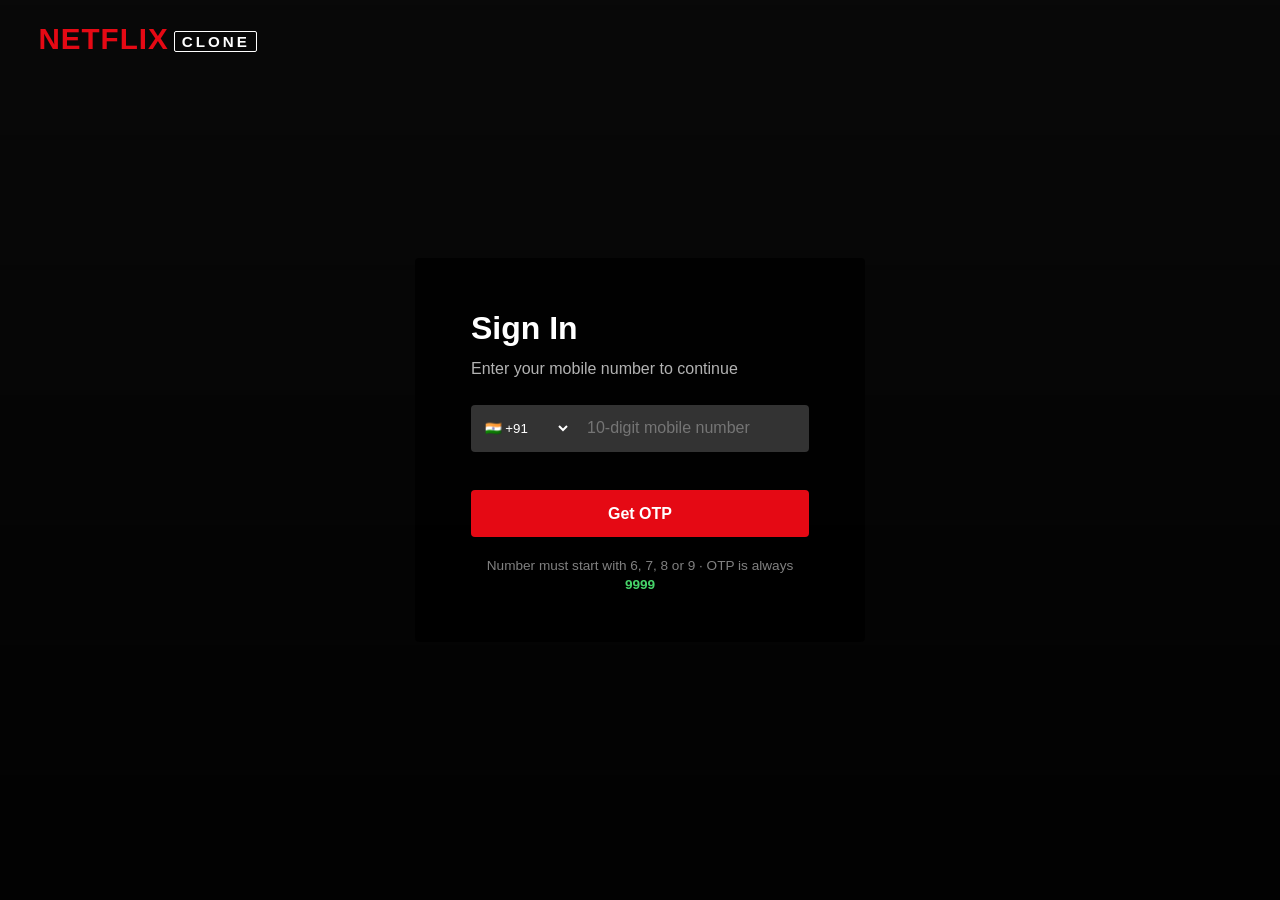
==== index.html @ 526d9697 "Add files via upload" ====
<!DOCTYPE html>
<html lang="en">
<head>
  <meta charset="UTF-8" />
  <meta name="viewport" content="width=device-width, initial-scale=1.0" />
  <title>Netflix Clone</title>
  <link rel="stylesheet" href="styles.css" />
  <link rel="stylesheet" href="https://cdnjs.cloudflare.com/ajax/libs/font-awesome/6.5.1/css/all.min.css" />
</head>
<body>

  <!-- LOGIN -->
  <div id="loginScreen" class="screen active">
    <div class="login-bg"></div>
    <nav class="login-nav">
      <span class="brand-logo" aria-label="Netflix Clone"><span class="logo-netflix">NETFLIX</span><span class="logo-clone">CLONE</span></span>
    </nav>
    <div class="login-card">
      <div id="phoneStep">
        <h1>Sign In</h1>
        <p class="login-sub">Enter your mobile number to continue</p>
        <div class="input-group">
          <select id="countryCode" class="country-select">
            <option value="+91" selected>🇮🇳 +91</option>
            <option value="+1">🇺🇸 +1</option>
            <option value="+44">🇬🇧 +44</option>
            <option value="+971">🇦🇪 +971</option>
          </select>
          <input type="tel" id="phoneInput" placeholder="10-digit mobile number" maxlength="10" inputmode="numeric" autocomplete="tel" />
        </div>
        <p class="error-msg" id="phoneError"></p>
        <button class="btn-netflix" id="sendOtpBtn">Get OTP</button>
        <p class="login-hint">Number must start with 6, 7, 8 or 9 · OTP is always <strong>9999</strong></p>
      </div>
      <div id="otpStep" class="hidden">
        <button class="back-btn" id="backToPhone" type="button"><i class="fas fa-arrow-left"></i></button>
        <h1>Enter OTP</h1>
        <p class="login-sub">Code sent to <span id="displayPhone"></span></p>
        <div class="otp-inputs">
          <input type="text" maxlength="1" class="otp-digit" inputmode="numeric" />
          <input type="text" maxlength="1" class="otp-digit" inputmode="numeric" />
          <input type="text" maxlength="1" class="otp-digit" inputmode="numeric" />
          <input type="text" maxlength="1" class="otp-digit" inputmode="numeric" />
        </div>
        <p class="error-msg" id="otpError"></p>
        <button class="btn-netflix" id="verifyOtpBtn">Verify & Sign In</button>
        <p class="login-hint">Didn't get it? <a href="#" id="resendOtp">Resend OTP</a> · Use <strong>9999</strong></p>
      </div>
    </div>
  </div>

  <!-- PROFILES -->
  <div id="profileScreen" class="screen">
    <nav class="login-nav">
      <span class="brand-logo" aria-label="Netflix Clone"><span class="logo-netflix">NETFLIX</span><span class="logo-clone">CLONE</span></span>
    </nav>
    <div class="profiles-wrap">
      <h1 class="profiles-title">Who's watching?</h1>
      <div class="profiles-grid" id="profilesGrid"></div>
      <button class="manage-profiles-btn" id="manageProfilesBtn" type="button">Manage Profiles</button>
    </div>
  </div>

  <!-- ADD PROFILE -->
  <div id="addProfileModal" class="profile-modal hidden">
    <div class="profile-modal-card">
      <h2>Add Profile</h2>
      <p class="profile-modal-sub">Add a profile for another person watching Netflix Clone.</p>
      <div class="add-profile-row">
        <img id="newProfileAvatar" src="https://i.pravatar.cc/150?img=11" alt="" class="add-avatar" />
        <input type="text" id="newProfileName" placeholder="Name" maxlength="20" />
      </div>
      <div class="kids-toggle-row">
        <label class="kids-label">
          <input type="checkbox" id="kidsToggle" />
          <span class="toggle-slider"></span>
          <span>Kids?</span>
        </label>
        <span class="kids-hint">Kids profiles only show kid-friendly titles.</span>
      </div>
      <div class="profile-modal-actions">
        <button class="btn-netflix" id="saveProfileBtn" type="button">Continue</button>
        <button class="btn-cancel" id="cancelProfileBtn" type="button">Cancel</button>
      </div>
    </div>
  </div>

  <!-- MAIN APP -->
  <div id="mainApp" class="screen">
    <nav class="navbar" id="navbar">
      <div class="nav-left">
        <a href="#" class="logo"><span class="brand-logo brand-logo-sm" aria-label="Netflix Clone"><span class="logo-netflix">NETFLIX</span><span class="logo-clone">CLONE</span></span></a>
        <ul class="nav-links">
          <li><a href="#" class="active">Home</a></li>
          <li><a href="#trending">TV Shows</a></li>
          <li><a href="#action">Movies</a></li>
          <li><a href="#top10">New & Popular</a></li>
          <li><a href="#mylist">My List</a></li>
        </ul>
      </div>
      <div class="nav-right">
        <div class="search-box">
          <i class="fas fa-search"></i>
          <input type="text" id="searchInput" placeholder="Titles, people, genres" />
        </div>
        <a href="#" class="nav-icon" aria-label="Notifications"><i class="fas fa-bell"></i></a>
        <div class="profile-dropdown" id="profileDropdown">
          <div class="profile-trigger" id="profileTrigger">
            <img id="currentAvatar" src="https://i.pravatar.cc/150?img=11" alt="Profile" class="avatar" />
            <i class="fas fa-caret-down"></i>
          </div>
          <div class="dropdown-menu" id="dropdownMenu">
            <div class="dropdown-profiles" id="dropdownProfiles"></div>
            <div class="dropdown-divider"></div>
            <a href="#" id="switchProfile"><i class="fas fa-user-friends"></i> Switch Profile</a>
            <a href="#" id="signOutBtn"><i class="fas fa-sign-out-alt"></i> Sign out</a>
          </div>
        </div>
      </div>
    </nav>

    <header class="hero" id="hero">
      <div class="hero-content">
        <h1 class="hero-title" id="heroTitle">Stranger Things</h1>
        <div class="hero-meta">
          <span class="match">98% Match</span>
          <span class="year">2022</span>
          <span class="rating">TV-14</span>
          <span class="seasons">4 Seasons</span>
          <span class="hd">HD</span>
        </div>
        <p class="hero-description" id="heroDesc">
          When a young boy vanishes, a small town uncovers a mystery involving secret experiments, terrifying supernatural forces and one strange little girl.
        </p>
        <div class="hero-buttons">
          <button class="btn btn-play" id="playBtn" type="button"><i class="fas fa-play"></i> Play</button>
          <button class="btn btn-info" id="infoBtn" type="button"><i class="fas fa-info-circle"></i> More Info</button>
        </div>
      </div>
      <div class="hero-fade"></div>
    </header>

    <main class="content" id="contentRows">
      <!-- rows injected by JS -->
    </main>

    <footer class="footer">
      <div class="footer-social">
        <a href="#"><i class="fab fa-facebook-f"></i></a>
        <a href="#"><i class="fab fa-instagram"></i></a>
        <a href="#"><i class="fab fa-twitter"></i></a>
        <a href="#"><i class="fab fa-youtube"></i></a>
      </div>
      <div class="footer-links">
        <a href="#">Audio Description</a>
        <a href="#">Help Center</a>
        <a href="#">Gift Cards</a>
        <a href="#">Media Center</a>
        <a href="#">Terms of Use</a>
        <a href="#">Privacy</a>
        <a href="#">Cookie Preferences</a>
        <a href="#">Contact Us</a>
      </div>
      <p class="footer-copy">© 2026 Netflix Clone — Built with HTML, CSS &amp; JavaScript<br>Developed by Sadhu Durga Sai Mounica. </p>
    </footer>
  </div>

  <!-- DETAILS MODAL -->
  <div class="modal" id="modal">
    <div class="modal-content">
      <button class="modal-close" id="modalClose" type="button">&times;</button>
      <div class="modal-banner" id="modalBanner">
        <div class="modal-banner-fade"></div>
        <div class="modal-banner-info">
          <h2 id="modalTitle"></h2>
          <div class="modal-buttons">
            <button class="btn btn-play" id="modalPlayBtn" type="button"><i class="fas fa-play"></i> Play</button>
            <button class="btn btn-circle" type="button" title="My List"><i class="fas fa-plus"></i></button>
            <button class="btn btn-circle" type="button" title="Like"><i class="fas fa-thumbs-up"></i></button>
          </div>
        </div>
      </div>
      <div class="modal-body">
        <div class="modal-left">
          <div class="modal-meta">
            <span class="match" id="modalMatch"></span>
            <span id="modalYear"></span>
            <span class="rating" id="modalRating"></span>
            <span id="modalDuration"></span>
          </div>
          <p id="modalDesc"></p>
        </div>
        <div class="modal-right">
          <p><span class="label">Cast:</span> <span id="modalCast"></span></p>
          <p><span class="label">Genres:</span> <span id="modalGenres"></span></p>
          <p><span class="label">This show is:</span> <span id="modalTags"></span></p>
        </div>
      </div>
    </div>
  </div>

  <!-- TRAILER PLAYER -->
  <div class="trailer-modal" id="trailerModal">
    <div class="trailer-container">
      <button class="trailer-close" id="trailerClose" type="button">&times;</button>
      <div class="trailer-video-wrap">
        <iframe id="trailerFrame" src="" title="Trailer" allow="accelerometer; autoplay; clipboard-write; encrypted-media; gyroscope; picture-in-picture; web-share" allowfullscreen referrerpolicy="strict-origin-when-cross-origin"></iframe>
      </div>
      <div class="trailer-info">
        <h3 id="trailerTitle"></h3>
        <p id="trailerMeta"></p>
        <p id="trailerFallback" class="trailer-fallback hidden">
          Video may be restricted in your region.
          <a id="watchOnYt" href="#" target="_blank" rel="noopener">Watch on YouTube ↗</a>
        </p>
      </div>
    </div>
  </div>

  <script src="script.js"></script>
</body>
</html>
---- styles.css ----
*,*::before,*::after{margin:0;padding:0;box-sizing:border-box}
:root{
  --red:#e50914;--black:#141414;--dark:#181818;--gray:#808080;--lg:#b3b3b3;--white:#fff;
}
html{scroll-behavior:smooth}
body{font-family:Arial,Helvetica,sans-serif;background:var(--black);color:var(--white);overflow-x:hidden;min-height:100vh;line-height:1.4}
a{text-decoration:none;color:inherit}
button{border:none;cursor:pointer;font-family:inherit}
img{max-width:100%;display:block}
.hidden{display:none!important}
.screen{display:none;min-height:100vh}
.screen.active{display:block}

/* Brand */
.brand-logo{
  display:inline-flex;align-items:baseline;gap:.35rem;
  font-family:"Arial Black",Impact,Helvetica,Arial,sans-serif;
  line-height:1;text-decoration:none;white-space:nowrap;
}
.logo-netflix{
  font-size:1.85rem;font-weight:900;color:var(--red);
  letter-spacing:1px;text-transform:uppercase;
}
.logo-clone{
  font-size:.95rem;font-weight:700;color:#fff;
  letter-spacing:3px;text-transform:uppercase;
  border:1.5px solid #fff;padding:.12rem .4rem;border-radius:2px;
  position:relative;top:-2px;
}
.brand-logo-sm .logo-netflix{font-size:1.25rem}
.brand-logo-sm .logo-clone{font-size:.65rem;letter-spacing:2px;padding:.08rem .28rem}
.trailer-fallback{margin-top:.75rem;font-size:.9rem;color:var(--lg)}
.trailer-fallback a{color:#e50914;text-decoration:underline;margin-left:.35rem}
.trailer-fallback a:hover{color:#fff}


/* Login */
#loginScreen{position:relative;min-height:100vh;display:none;align-items:center;justify-content:center}
#loginScreen.active{display:flex}
.login-bg{position:fixed;inset:0;background:linear-gradient(to top,rgba(0,0,0,.9),rgba(0,0,0,.55)),url("https://a.allegroimg.com/original/11742a/9a09298e47b6b76519aeeba320e0/Oryginalny-plakat-Stranger-Things-61x91-5-cm") center/cover no-repeat;z-index:0}
.login-nav{position:fixed;top:0;left:0;right:0;padding:1.5rem 3%;z-index:10}
.login-card{position:relative;z-index:5;background:rgba(0,0,0,.8);border-radius:4px;padding:3rem 3.5rem;width:100%;max-width:450px;margin:0 1rem}
.login-card h1{font-size:2rem;margin-bottom:.5rem}
.login-sub{color:var(--lg);margin-bottom:1.5rem}
.input-group{display:flex;margin-bottom:.4rem}
.country-select{background:#333;color:#fff;border:none;border-radius:4px 0 0 4px;padding:.9rem .6rem;min-width:100px;outline:none;cursor:pointer}
.input-group input[type=tel]{flex:1;background:#333;border:none;border-radius:0 4px 4px 0;padding:.9rem 1rem;color:#fff;font-size:1rem;outline:none}
.input-group input:focus,.country-select:focus{outline:2px solid #fff;outline-offset:-2px}
.btn-netflix{width:100%;background:var(--red);color:#fff;font-size:1rem;font-weight:600;padding:.9rem;border-radius:4px;margin-top:1rem;transition:background .2s}
.btn-netflix:hover{background:#f40612}
.login-hint{margin-top:1.2rem;font-size:.85rem;color:var(--gray);text-align:center}
.login-hint a{color:#fff;text-decoration:underline}
.login-hint strong{color:#46d369}
.error-msg{color:#e87c03;font-size:.85rem;min-height:1.2em;margin-top:.35rem}
.back-btn{background:transparent;color:#fff;font-size:1.2rem;margin-bottom:1rem;padding:.25rem}
.otp-inputs{display:flex;gap:.75rem;justify-content:center;margin:1.5rem 0 .5rem}
.otp-digit{width:52px;height:56px;background:#333;border:2px solid transparent;border-radius:4px;color:#fff;font-size:1.5rem;font-weight:600;text-align:center;outline:none}
.otp-digit:focus{border-color:#fff}

/* Profiles */
#profileScreen{background:var(--black)}
#profileScreen.active{display:block}
.profiles-wrap{display:flex;flex-direction:column;align-items:center;justify-content:center;min-height:100vh;padding:5rem 1rem 2rem}
.profiles-title{font-size:clamp(2rem,5vw,3.2rem);font-weight:500;margin-bottom:2.5rem;text-align:center}
.profiles-grid{display:flex;flex-wrap:wrap;justify-content:center;gap:1.5rem 2rem;max-width:900px}
.profile-card{display:flex;flex-direction:column;align-items:center;gap:.75rem;cursor:pointer;width:140px;transition:transform .2s}
.profile-card:hover{transform:scale(1.05)}
.profile-card:hover .profile-avatar{border-color:#fff}
.profile-card:hover .profile-name{color:#fff}
.profile-avatar{width:120px;height:120px;border-radius:6px;object-fit:cover;border:3px solid transparent;background:#333}
.profile-name{font-size:1.05rem;color:var(--gray);max-width:130px;overflow:hidden;text-overflow:ellipsis;white-space:nowrap;text-align:center}
.profile-card.add-profile .profile-avatar{display:flex;align-items:center;justify-content:center;background:transparent;border:3px solid #808080;font-size:3rem;color:#808080}
.profile-card.add-profile:hover .profile-avatar{border-color:#fff;color:#fff;background:rgba(255,255,255,.08)}
.manage-profiles-btn{margin-top:3rem;background:transparent;border:1px solid var(--gray);color:var(--gray);padding:.6rem 1.75rem;font-size:.9rem;letter-spacing:1.5px;text-transform:uppercase}
.manage-profiles-btn:hover{border-color:#fff;color:#fff}

.profile-modal{position:fixed;inset:0;background:rgba(0,0,0,.85);z-index:3000;display:flex;align-items:center;justify-content:center;padding:1rem}
.profile-modal-card{background:#141414;border:1px solid #333;border-radius:4px;padding:2.5rem;width:100%;max-width:480px}
.profile-modal-card h2{font-size:1.75rem;margin-bottom:.5rem}
.profile-modal-sub{color:var(--lg);margin-bottom:1.5rem;font-size:.95rem}
.add-profile-row{display:flex;align-items:center;gap:1.25rem;margin-bottom:1.5rem}
.add-avatar{width:80px;height:80px;border-radius:4px;object-fit:cover;flex-shrink:0}
#newProfileName{flex:1;background:#333;border:none;border-radius:2px;padding:.75rem 1rem;color:#fff;font-size:1rem;outline:none}
.kids-toggle-row{margin-bottom:2rem}
.kids-label{display:flex;align-items:center;gap:.75rem;cursor:pointer;margin-bottom:.4rem}
.kids-label input{display:none}
.toggle-slider{width:42px;height:24px;background:#333;border-radius:12px;position:relative;flex-shrink:0}
.toggle-slider::after{content:"";position:absolute;width:18px;height:18px;background:#fff;border-radius:50%;top:3px;left:3px;transition:transform .2s}
.kids-label input:checked+.toggle-slider{background:var(--red)}
.kids-label input:checked+.toggle-slider::after{transform:translateX(18px)}
.kids-hint{font-size:.8rem;color:var(--gray);display:block;margin-left:54px}
.profile-modal-actions{display:flex;gap:1rem}
.profile-modal-actions .btn-netflix{flex:1;margin-top:0}
.btn-cancel{flex:1;background:transparent;border:1px solid var(--gray);color:var(--gray);padding:.9rem;border-radius:4px;font-size:1rem;font-weight:600}
.btn-cancel:hover{border-color:#fff;color:#fff}

/* Navbar */
.navbar{position:fixed;top:0;left:0;right:0;z-index:1000;display:flex;justify-content:space-between;align-items:center;padding:0 4%;height:68px;background:transparent;transition:background .3s}
.navbar.scrolled{background:var(--black)}
.nav-left{display:flex;align-items:center;gap:1.75rem}
.nav-links{display:flex;list-style:none;gap:1.2rem}
.nav-links a{font-size:.875rem;transition:color .2s}
.nav-links a:hover,.nav-links a.active{color:var(--lg)}
.nav-right{display:flex;align-items:center;gap:1.2rem}
.search-box{display:flex;align-items:center;background:rgba(0,0,0,.75);border:1px solid transparent;padding:.35rem .6rem;border-radius:2px;width:40px;overflow:hidden;transition:width .3s,border-color .3s}
.search-box:focus-within{width:220px;border-color:#fff}
.search-box input{background:transparent;border:none;color:#fff;outline:none;margin-left:.5rem;width:100%;font-size:.875rem}
.nav-icon{font-size:1.15rem}
.profile-dropdown{position:relative}
.profile-trigger{display:flex;align-items:center;gap:.4rem;cursor:pointer}
.avatar{width:32px;height:32px;border-radius:4px;object-fit:cover}
.dropdown-menu{position:absolute;top:calc(100% + 12px);right:0;background:rgba(0,0,0,.92);border:1px solid #333;border-radius:4px;min-width:220px;padding:.75rem 0;opacity:0;visibility:hidden;transform:translateY(-8px);transition:.2s;z-index:1100}
.profile-dropdown:hover .dropdown-menu{opacity:1;visibility:visible;transform:none}
.dropdown-profiles{padding:0 .5rem}
.dropdown-profile-item{display:flex;align-items:center;gap:.75rem;padding:.5rem .75rem;border-radius:2px;cursor:pointer}
.dropdown-profile-item:hover{background:rgba(255,255,255,.1)}
.dropdown-profile-item img{width:32px;height:32px;border-radius:3px;object-fit:cover}
.dropdown-divider{height:1px;background:#333;margin:.5rem 0}
.dropdown-menu>a{display:flex;align-items:center;gap:.75rem;padding:.6rem 1.25rem;font-size:.9rem;color:var(--lg)}
.dropdown-menu>a:hover{background:rgba(255,255,255,.1);color:#fff}

/* Hero */
.hero{position:relative;height:85vh;min-height:480px;background:linear-gradient(to right,rgba(0,0,0,.85) 0%,rgba(0,0,0,.4) 45%,transparent 70%),linear-gradient(to top,var(--black) 0%,transparent 30%),url("https://a.allegroimg.com/original/11742a/9a09298e47b6b76519aeeba320e0/Oryginalny-plakat-Stranger-Things-61x91-5-cm") center/cover no-repeat;display:flex;align-items:flex-end;padding:0 4% 8%}
.hero-content{max-width:540px;z-index:2}
.hero-title{font-size:clamp(2.2rem,5vw,3.8rem);font-weight:700;margin-bottom:.75rem;text-shadow:2px 2px 8px rgba(0,0,0,.8)}
.hero-meta{display:flex;flex-wrap:wrap;gap:.55rem;align-items:center;margin-bottom:1rem;font-size:.9rem}
.match{color:#46d369;font-weight:600}
.year,.seasons{color:var(--lg)}
.rating,.hd{border:1px solid var(--gray);padding:.1rem .4rem;font-size:.75rem;border-radius:2px}
.hero-description{font-size:1.05rem;line-height:1.5;margin-bottom:1.5rem;color:#e5e5e5;text-shadow:1px 1px 4px rgba(0,0,0,.7);display:-webkit-box;-webkit-line-clamp:3;-webkit-box-orient:vertical;overflow:hidden}
.hero-buttons{display:flex;gap:.75rem}
.btn{display:inline-flex;align-items:center;gap:.55rem;padding:.6rem 1.4rem;font-size:1rem;font-weight:600;border-radius:4px;transition:.2s}
.btn-play{background:#fff;color:#000}
.btn-play:hover{background:rgba(255,255,255,.75)}
.btn-info{background:rgba(109,109,110,.7);color:#fff}
.btn-info:hover{background:rgba(109,109,110,.4)}
.btn-circle{width:42px;height:42px;border-radius:50%;background:rgba(42,42,42,.6);border:2px solid rgba(255,255,255,.5);color:#fff;display:flex;align-items:center;justify-content:center;padding:0;font-size:1rem}
.hero-fade{position:absolute;bottom:0;left:0;right:0;height:100px;background:linear-gradient(to top,var(--black),transparent);pointer-events:none}

/* Rows */
.content{margin-top:-70px;position:relative;z-index:5;padding-bottom:3rem}
.row{margin-bottom:2.2rem;padding:0 4%}
.row-title{font-size:1.3rem;font-weight:600;margin-bottom:.7rem;color:#e5e5e5}
.row-container{position:relative}
.row-posters{display:flex;gap:.55rem;overflow-x:auto;scroll-behavior:smooth;scrollbar-width:none;padding:.4rem 0 1rem}
.row-posters::-webkit-scrollbar{display:none}
.poster{flex:0 0 auto;width:180px;border-radius:4px;overflow:hidden;cursor:pointer;position:relative;background:#222;transition:transform .25s,box-shadow .25s}
.poster:hover{transform:scale(1.07);z-index:10;box-shadow:0 8px 25px rgba(0,0,0,.65)}
.poster img{width:100%;height:270px;object-fit:cover;object-position:center top;object-position:center;background:#222}
.poster-title-bar{padding:.55rem .65rem .7rem;background:linear-gradient(to top,#141414,#1a1a1a)}
.poster-title-bar h3{font-size:.88rem;font-weight:600;white-space:nowrap;overflow:hidden;text-overflow:ellipsis;margin-bottom:.2rem}
.poster-meta{font-size:.72rem;color:var(--lg);display:flex;gap:.35rem;align-items:center;flex-wrap:wrap}
.poster-actions{display:flex;gap:.35rem;margin-top:.45rem}
.poster-actions button{width:28px;height:28px;border-radius:50%;background:rgba(42,42,42,.9);border:1px solid rgba(255,255,255,.35);color:#fff;font-size:.7rem;display:flex;align-items:center;justify-content:center}
.poster-actions button:hover{background:#fff;color:#000;border-color:#fff}

.top10 .poster{width:180px}
.top10 .poster::before{content:attr(data-rank);position:absolute;left:2px;bottom:95px;font-size:4.5rem;font-weight:900;color:#000;-webkit-text-stroke:2.5px #666;z-index:2;line-height:1;pointer-events:none;font-family:Arial Black,sans-serif}

.row-arrow{position:absolute;top:0;bottom:1rem;width:44px;background:rgba(20,20,20,.55);color:#fff;font-size:1.4rem;z-index:20;display:flex;align-items:center;justify-content:center;opacity:0;transition:.25s}
.row-container:hover .row-arrow{opacity:1}
.row-arrow:hover{background:rgba(20,20,20,.9)}
.row-arrow.left{left:0;border-radius:0 4px 4px 0}
.row-arrow.right{right:0;border-radius:4px 0 0 4px}

/* Modal */
.modal{position:fixed;inset:0;background:rgba(0,0,0,.75);z-index:2000;display:flex;align-items:flex-start;justify-content:center;padding:3rem 1rem;opacity:0;visibility:hidden;transition:.3s;overflow-y:auto}
.modal.open{opacity:1;visibility:visible}
.modal-content{background:var(--dark);border-radius:8px;width:100%;max-width:850px;overflow:hidden;transform:scale(.92);transition:transform .3s;position:relative}
.modal.open .modal-content{transform:scale(1)}
.modal-close{position:absolute;top:1rem;right:1rem;width:36px;height:36px;border-radius:50%;background:var(--dark);color:#fff;font-size:1.5rem;z-index:10;display:flex;align-items:center;justify-content:center}
.modal-banner{position:relative;height:320px;background-size:cover;background-position:center}
.modal-banner-fade{position:absolute;inset:0;background:linear-gradient(to top,var(--dark) 0%,transparent 55%)}
.modal-banner-info{position:absolute;bottom:1.25rem;left:1.75rem;right:1.75rem}
.modal-banner-info h2{font-size:2rem;margin-bottom:.85rem;text-shadow:2px 2px 6px rgba(0,0,0,.8)}
.modal-buttons{display:flex;gap:.55rem;align-items:center}
.modal-body{display:grid;grid-template-columns:1.6fr 1fr;gap:1.75rem;padding:0 1.75rem 1.75rem}
.modal-meta{display:flex;flex-wrap:wrap;gap:.55rem;align-items:center;margin-bottom:1rem;font-size:.95rem}
.modal-left p{color:#d2d2d2;line-height:1.6;font-size:.95rem}
.modal-right p{margin-bottom:.7rem;font-size:.875rem;color:var(--lg)}
.modal-right .label{color:var(--gray)}

/* Trailer */
.trailer-modal{position:fixed;inset:0;background:rgba(0,0,0,.95);z-index:4000;display:flex;align-items:center;justify-content:center;opacity:0;visibility:hidden;transition:.3s;padding:1rem}
.trailer-modal.open{opacity:1;visibility:visible}
.trailer-container{width:100%;max-width:1000px;position:relative}
.trailer-close{position:absolute;top:-40px;right:0;background:transparent;color:#fff;font-size:2rem;width:40px;height:40px;display:flex;align-items:center;justify-content:center}
.trailer-close:hover{color:var(--red)}
.trailer-video-wrap{position:relative;width:100%;padding-bottom:56.25%;background:#000;border-radius:4px;overflow:hidden}
.trailer-video-wrap iframe{position:absolute;inset:0;width:100%;height:100%;border:none}
.trailer-info{margin-top:1rem;text-align:center}
.trailer-info h3{font-size:1.35rem;margin-bottom:.25rem}
.trailer-info p{color:var(--lg);font-size:.95rem}

/* Footer */
.footer{padding:3rem 4% 2rem;max-width:1000px;margin:0 auto;color:var(--gray);font-size:.85rem}
.footer-social{display:flex;gap:1.25rem;margin-bottom:1.5rem}
.footer-social a{font-size:1.4rem}
.footer-social a:hover{color:#fff}
.footer-links{display:grid;grid-template-columns:repeat(auto-fill,minmax(160px,1fr));gap:.75rem 1.5rem;margin-bottom:1.5rem}
.footer-links a:hover{text-decoration:underline;color:var(--lg)}
.footer-copy{margin-top:1rem;font-size:.8rem;line-height:1.8}

@media(max-width:900px){
  .nav-links{display:none}
  .hero{height:70vh}
  .hero-title{font-size:2.1rem}
  .poster{width:160px}
  .poster img{height:240px}
  .modal-body{grid-template-columns:1fr}
  .modal-banner{height:240px}
  .login-card{padding:2.2rem 1.75rem}
}
@media(max-width:600px){
  .navbar{height:56px}
  .brand-logo-sm{font-size:1.1rem}
  .hero{height:58vh;min-height:380px}
  .poster{width:135px}
  .poster img{height:202px}
  .row-arrow{width:32px;font-size:1.1rem}
  .otp-digit{width:44px;height:48px;font-size:1.25rem}
  .profile-avatar{width:90px;height:90px}
  .profile-card{width:100px}
}
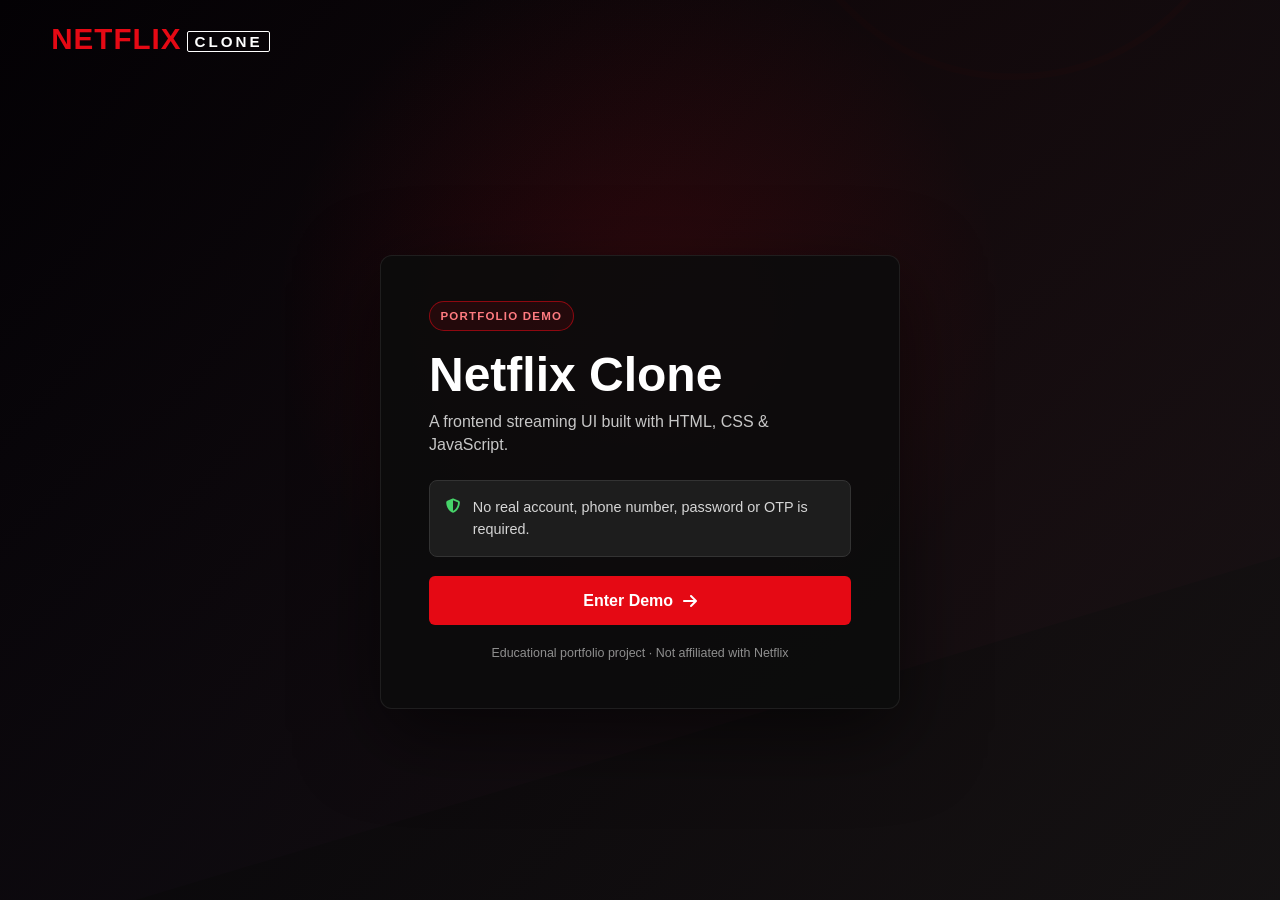
==== commit 89a559f0: "Add files via upload" ====
--- a/index.html
+++ b/index.html
@@ -9,43 +9,22 @@
 </head>
 <body>
 
-  <!-- LOGIN -->
+  <!-- DEMO LOGIN -->
   <div id="loginScreen" class="screen active">
     <div class="login-bg"></div>
     <nav class="login-nav">
-      <span class="brand-logo" aria-label="Netflix Clone"><span class="logo-netflix">NETFLIX</span><span class="logo-clone">CLONE</span></span>
+      <span class="brand-logo" aria-label="Netflix Clone demo"><span class="logo-netflix">NETFLIX</span><span class="logo-clone">CLONE</span></span>
     </nav>
-    <div class="login-card">
-      <div id="phoneStep">
-        <h1>Sign In</h1>
-        <p class="login-sub">Enter your mobile number to continue</p>
-        <div class="input-group">
-          <select id="countryCode" class="country-select">
-            <option value="+91" selected>🇮🇳 +91</option>
-            <option value="+1">🇺🇸 +1</option>
-            <option value="+44">🇬🇧 +44</option>
-            <option value="+971">🇦🇪 +971</option>
-          </select>
-          <input type="tel" id="phoneInput" placeholder="10-digit mobile number" maxlength="10" inputmode="numeric" autocomplete="tel" />
-        </div>
-        <p class="error-msg" id="phoneError"></p>
-        <button class="btn-netflix" id="sendOtpBtn">Get OTP</button>
-        <p class="login-hint">Number must start with 6, 7, 8 or 9 · OTP is always <strong>9999</strong></p>
-      </div>
-      <div id="otpStep" class="hidden">
-        <button class="back-btn" id="backToPhone" type="button"><i class="fas fa-arrow-left"></i></button>
-        <h1>Enter OTP</h1>
-        <p class="login-sub">Code sent to <span id="displayPhone"></span></p>
-        <div class="otp-inputs">
-          <input type="text" maxlength="1" class="otp-digit" inputmode="numeric" />
-          <input type="text" maxlength="1" class="otp-digit" inputmode="numeric" />
-          <input type="text" maxlength="1" class="otp-digit" inputmode="numeric" />
-          <input type="text" maxlength="1" class="otp-digit" inputmode="numeric" />
-        </div>
-        <p class="error-msg" id="otpError"></p>
-        <button class="btn-netflix" id="verifyOtpBtn">Verify & Sign In</button>
-        <p class="login-hint">Didn't get it? <a href="#" id="resendOtp">Resend OTP</a> · Use <strong>9999</strong></p>
-      </div>
+    <div class="login-card demo-card">
+      <div class="demo-badge">PORTFOLIO DEMO</div>
+      <h1>Netflix Clone</h1>
+      <p class="login-sub">A frontend streaming UI built with HTML, CSS &amp; JavaScript.</p>
+      <div class="demo-notice">
+        <i class="fas fa-shield-halved"></i>
+        <span>No real account, phone number, password or OTP is required.</span>
+      </div>
+      <button class="btn-netflix" id="enterDemoBtn" type="button">Enter Demo <i class="fas fa-arrow-right"></i></button>
+      <p class="login-hint">Educational portfolio project · Not affiliated with Netflix</p>
     </div>
   </div>
 
@@ -161,7 +140,7 @@
         <a href="#">Cookie Preferences</a>
         <a href="#">Contact Us</a>
       </div>
-      <p class="footer-copy">© 2026 Netflix Clone — Built with HTML, CSS &amp; JavaScript<br>Developed by Sadhu Durga Sai Mounica. </p>
+      <p class="footer-copy">© 2026 Netflix Clone — Portfolio Demo<br>Built with HTML, CSS &amp; JavaScript</p>
     </footer>
   </div>
 
--- a/styles.css
+++ b/styles.css
@@ -34,28 +34,22 @@
 .trailer-fallback a:hover{color:#fff}
 
 
-/* Login */
-#loginScreen{position:relative;min-height:100vh;display:none;align-items:center;justify-content:center}
+/* Login / Demo landing */
+#loginScreen{position:relative;min-height:100svh;display:none;align-items:center;justify-content:center;padding:6rem 1rem 2rem;overflow:hidden}
 #loginScreen.active{display:flex}
-.login-bg{position:fixed;inset:0;background:linear-gradient(to top,rgba(0,0,0,.9),rgba(0,0,0,.55)),url("https://a.allegroimg.com/original/11742a/9a09298e47b6b76519aeeba320e0/Oryginalny-plakat-Stranger-Things-61x91-5-cm") center/cover no-repeat;z-index:0}
-.login-nav{position:fixed;top:0;left:0;right:0;padding:1.5rem 3%;z-index:10}
-.login-card{position:relative;z-index:5;background:rgba(0,0,0,.8);border-radius:4px;padding:3rem 3.5rem;width:100%;max-width:450px;margin:0 1rem}
-.login-card h1{font-size:2rem;margin-bottom:.5rem}
-.login-sub{color:var(--lg);margin-bottom:1.5rem}
-.input-group{display:flex;margin-bottom:.4rem}
-.country-select{background:#333;color:#fff;border:none;border-radius:4px 0 0 4px;padding:.9rem .6rem;min-width:100px;outline:none;cursor:pointer}
-.input-group input[type=tel]{flex:1;background:#333;border:none;border-radius:0 4px 4px 0;padding:.9rem 1rem;color:#fff;font-size:1rem;outline:none}
-.input-group input:focus,.country-select:focus{outline:2px solid #fff;outline-offset:-2px}
-.btn-netflix{width:100%;background:var(--red);color:#fff;font-size:1rem;font-weight:600;padding:.9rem;border-radius:4px;margin-top:1rem;transition:background .2s}
-.btn-netflix:hover{background:#f40612}
-.login-hint{margin-top:1.2rem;font-size:.85rem;color:var(--gray);text-align:center}
-.login-hint a{color:#fff;text-decoration:underline}
-.login-hint strong{color:#46d369}
+.login-bg{position:absolute;inset:0;background:linear-gradient(135deg,rgba(0,0,0,.96),rgba(20,20,20,.86)),url("posters/stranger-things.svg") center/cover no-repeat;z-index:0}
+.login-bg::after{content:"";position:absolute;inset:0;background:radial-gradient(circle at 50% 35%,rgba(229,9,20,.14),transparent 42%)}
+.login-nav{position:absolute;top:0;left:0;right:0;padding:1.5rem 4%;z-index:10}
+.login-card{position:relative;z-index:5;background:rgba(12,12,12,.92);border:1px solid rgba(255,255,255,.08);box-shadow:0 25px 80px rgba(0,0,0,.55);border-radius:12px;padding:2.8rem 3rem;width:100%;max-width:520px;margin:0 auto}
+.login-card h1{font-size:clamp(2rem,5vw,3rem);line-height:1.05;margin-bottom:.7rem}
+.login-sub{color:#c7c7c7;margin-bottom:1.5rem;font-size:1rem}
+.demo-badge{display:inline-flex;align-items:center;border:1px solid rgba(229,9,20,.55);color:#ff7b80;background:rgba(229,9,20,.1);padding:.35rem .65rem;border-radius:999px;font-size:.72rem;font-weight:800;letter-spacing:1.2px;margin-bottom:1.2rem}
+.demo-notice{display:flex;gap:.8rem;align-items:flex-start;background:#1d1d1d;border:1px solid #333;border-radius:8px;padding:1rem;color:#d6d6d6;font-size:.9rem;line-height:1.5;margin:1.2rem 0}
+.demo-notice i{color:#46d369;margin-top:.15rem}
+.btn-netflix{width:100%;display:flex;align-items:center;justify-content:center;gap:.6rem;background:var(--red);color:#fff;font-size:1rem;font-weight:700;padding:.95rem;border-radius:6px;margin-top:1rem;transition:background .2s,transform .2s}
+.btn-netflix:hover{background:#f40612;transform:translateY(-1px)}
+.login-hint{margin-top:1.2rem;font-size:.78rem;color:#8f8f8f;text-align:center;line-height:1.5}
 .error-msg{color:#e87c03;font-size:.85rem;min-height:1.2em;margin-top:.35rem}
-.back-btn{background:transparent;color:#fff;font-size:1.2rem;margin-bottom:1rem;padding:.25rem}
-.otp-inputs{display:flex;gap:.75rem;justify-content:center;margin:1.5rem 0 .5rem}
-.otp-digit{width:52px;height:56px;background:#333;border:2px solid transparent;border-radius:4px;color:#fff;font-size:1.5rem;font-weight:600;text-align:center;outline:none}
-.otp-digit:focus{border-color:#fff}
 
 /* Profiles */
 #profileScreen{background:var(--black)}
@@ -120,7 +114,7 @@
 .dropdown-menu>a:hover{background:rgba(255,255,255,.1);color:#fff}
 
 /* Hero */
-.hero{position:relative;height:85vh;min-height:480px;background:linear-gradient(to right,rgba(0,0,0,.85) 0%,rgba(0,0,0,.4) 45%,transparent 70%),linear-gradient(to top,var(--black) 0%,transparent 30%),url("https://a.allegroimg.com/original/11742a/9a09298e47b6b76519aeeba320e0/Oryginalny-plakat-Stranger-Things-61x91-5-cm") center/cover no-repeat;display:flex;align-items:flex-end;padding:0 4% 8%}
+.hero{position:relative;height:85vh;min-height:480px;background:linear-gradient(to right,rgba(0,0,0,.85) 0%,rgba(0,0,0,.4) 45%,transparent 70%),linear-gradient(to top,var(--black) 0%,transparent 30%),var(--hero-image, url("posters/stranger-things.svg")) center/cover no-repeat;display:flex;align-items:flex-end;padding:0 4% 8%}
 .hero-content{max-width:540px;z-index:2}
 .hero-title{font-size:clamp(2.2rem,5vw,3.8rem);font-weight:700;margin-bottom:.75rem;text-shadow:2px 2px 8px rgba(0,0,0,.8)}
 .hero-meta{display:flex;flex-wrap:wrap;gap:.55rem;align-items:center;margin-bottom:1rem;font-size:.9rem}
@@ -144,9 +138,9 @@
 .row-container{position:relative}
 .row-posters{display:flex;gap:.55rem;overflow-x:auto;scroll-behavior:smooth;scrollbar-width:none;padding:.4rem 0 1rem}
 .row-posters::-webkit-scrollbar{display:none}
-.poster{flex:0 0 auto;width:180px;border-radius:4px;overflow:hidden;cursor:pointer;position:relative;background:#222;transition:transform .25s,box-shadow .25s}
+.poster{flex:0 0 auto;width:190px;border-radius:4px;overflow:hidden;cursor:pointer;position:relative;background:#222;transition:transform .25s,box-shadow .25s}
 .poster:hover{transform:scale(1.07);z-index:10;box-shadow:0 8px 25px rgba(0,0,0,.65)}
-.poster img{width:100%;height:270px;object-fit:cover;object-position:center top;object-position:center;background:#222}
+.poster img{width:100%;height:285px;object-fit:cover;object-position:center;background:#222}
 .poster-title-bar{padding:.55rem .65rem .7rem;background:linear-gradient(to top,#141414,#1a1a1a)}
 .poster-title-bar h3{font-size:.88rem;font-weight:600;white-space:nowrap;overflow:hidden;text-overflow:ellipsis;margin-bottom:.2rem}
 .poster-meta{font-size:.72rem;color:var(--lg);display:flex;gap:.35rem;align-items:center;flex-wrap:wrap}
@@ -154,8 +148,8 @@
 .poster-actions button{width:28px;height:28px;border-radius:50%;background:rgba(42,42,42,.9);border:1px solid rgba(255,255,255,.35);color:#fff;font-size:.7rem;display:flex;align-items:center;justify-content:center}
 .poster-actions button:hover{background:#fff;color:#000;border-color:#fff}
 
-.top10 .poster{width:180px}
-.top10 .poster::before{content:attr(data-rank);position:absolute;left:2px;bottom:95px;font-size:4.5rem;font-weight:900;color:#000;-webkit-text-stroke:2.5px #666;z-index:2;line-height:1;pointer-events:none;font-family:Arial Black,sans-serif}
+.top10 .poster{width:190px}
+.top10 .poster::before{content:attr(data-rank);position:absolute;left:2px;bottom:70px;font-size:4.5rem;font-weight:900;color:#000;-webkit-text-stroke:2.5px #666;z-index:2;line-height:1;pointer-events:none;font-family:Arial Black,sans-serif}
 
 .row-arrow{position:absolute;top:0;bottom:1rem;width:44px;background:rgba(20,20,20,.55);color:#fff;font-size:1.4rem;z-index:20;display:flex;align-items:center;justify-content:center;opacity:0;transition:.25s}
 .row-container:hover .row-arrow{opacity:1}
@@ -201,24 +195,100 @@
 .footer-links a:hover{text-decoration:underline;color:var(--lg)}
 .footer-copy{margin-top:1rem;font-size:.8rem;line-height:1.8}
 
-@media(max-width:900px){
+@media(max-width:1100px){
+  .nav-links{gap:.8rem}
+  .nav-links a{font-size:.8rem}
+  .poster{width:175px}
+  .poster img{height:262px}
+  .hero{height:72vh}
+}
+
+@media(max-width:800px){
+  .navbar{height:60px;padding:0 1.1rem}
   .nav-links{display:none}
-  .hero{height:70vh}
-  .hero-title{font-size:2.1rem}
+  .nav-left{min-width:0}
+  .brand-logo-sm .logo-netflix{font-size:1.2rem}
+  .brand-logo-sm .logo-clone{font-size:.58rem;letter-spacing:1.5px}
+  .nav-right{gap:.65rem}
+  .search-box{width:38px;height:34px;padding:.35rem .55rem}
+  .search-box:focus-within{width:min(48vw,220px)}
+  .search-box input{font-size:.8rem}
+  .nav-icon{font-size:1rem}
+  .hero{height:66svh;min-height:430px;padding:0 1.1rem 4.5rem;background-position:center}
+  .hero-content{max-width:620px}
+  .hero-title{font-size:clamp(2rem,8vw,3.2rem)}
+  .hero-description{font-size:.95rem;max-width:560px}
+  .content{margin-top:-45px}
+  .row{padding:0 1.1rem;margin-bottom:1.6rem}
+  .row-title{font-size:1.1rem}
   .poster{width:160px}
   .poster img{height:240px}
-  .modal-body{grid-template-columns:1fr}
-  .modal-banner{height:240px}
-  .login-card{padding:2.2rem 1.75rem}
-}
+  .row-arrow{display:none}
+  .modal{padding:1rem .75rem}
+  .modal-body{grid-template-columns:1fr;padding:0 1.1rem 1.2rem;gap:1rem}
+  .modal-banner{height:250px}
+}
+
 @media(max-width:600px){
-  .navbar{height:56px}
-  .brand-logo-sm{font-size:1.1rem}
-  .hero{height:58vh;min-height:380px}
-  .poster{width:135px}
-  .poster img{height:202px}
-  .row-arrow{width:32px;font-size:1.1rem}
-  .otp-digit{width:44px;height:48px;font-size:1.25rem}
-  .profile-avatar{width:90px;height:90px}
-  .profile-card{width:100px}
-}
+  body{font-size:14px}
+  .login-card{padding:2rem 1.2rem;border-radius:10px}
+  .login-nav{padding:1.1rem 1.1rem}
+  .brand-logo .logo-netflix{font-size:1.35rem}
+  .brand-logo .logo-clone{font-size:.68rem;letter-spacing:2px}
+  .demo-badge{font-size:.65rem}
+  .demo-notice{font-size:.82rem}
+  .btn-netflix{padding:.9rem}
+  .hero{height:62svh;min-height:420px;padding:0 1rem 4rem;background-position:58% center}
+  .hero-content{max-width:100%}
+  .hero-title{font-size:2rem;max-width:95%}
+  .hero-meta{gap:.4rem;font-size:.78rem}
+  .hero-description{font-size:.85rem;line-height:1.45;-webkit-line-clamp:3;margin-bottom:1rem}
+  .hero-buttons{gap:.5rem}
+  .btn{padding:.55rem .9rem;font-size:.85rem}
+  .content{margin-top:-35px;padding-bottom:1rem}
+  .row{padding:0 1rem;margin-bottom:1.35rem}
+  .row-posters{gap:.5rem;padding:.25rem 0 .75rem}
+  .poster,.top10 .poster{width:135px}
+  .poster img{height:203px}
+  .poster-title-bar{padding:.45rem .5rem .55rem}
+  .poster-title-bar h3{font-size:.78rem}
+  .poster-meta{font-size:.65rem}
+  .poster-actions{display:none}
+  .profiles-wrap{padding:4.5rem .75rem 1.5rem}
+  .profiles-title{font-size:2rem;margin-bottom:1.8rem}
+  .profiles-grid{gap:1.25rem .9rem;width:100%}
+  .profile-card{width:82px}
+  .profile-avatar{width:76px;height:76px}
+  .profile-name{font-size:.85rem;max-width:82px}
+  .manage-profiles-btn{margin-top:2rem;padding:.55rem 1rem}
+  .profile-modal-card{padding:1.4rem 1.1rem}
+  .add-profile-row{gap:.75rem}
+  .add-avatar{width:64px;height:64px}
+  .profile-modal-actions{flex-direction:column-reverse;gap:.6rem}
+  .profile-modal-actions .btn-netflix,.btn-cancel{width:100%}
+  .modal{padding:.5rem}
+  .modal-content{border-radius:8px}
+  .modal-banner{height:210px}
+  .modal-banner-info{left:1rem;right:1rem;bottom:1rem}
+  .modal-banner-info h2{font-size:1.35rem}
+  .modal-buttons .btn{padding:.5rem .8rem}
+  .modal-body{font-size:.85rem}
+  .trailer-modal{padding:.65rem}
+  .trailer-close{top:-34px;font-size:1.7rem}
+  .trailer-info h3{font-size:1.05rem}
+  .trailer-info p{font-size:.8rem}
+  .footer{padding:2rem 1rem 1.5rem}
+  .footer-links{grid-template-columns:repeat(2,1fr);gap:.65rem 1rem}
+}
+
+@media(max-width:380px){
+  .brand-logo .logo-netflix{font-size:1.2rem}
+  .brand-logo .logo-clone{font-size:.58rem}
+  .nav-right{gap:.45rem}
+  .search-box:focus-within{width:42vw}
+  .hero{min-height:390px}
+  .poster,.top10 .poster{width:122px}
+  .poster img{height:183px}
+  .profile-card{width:76px}
+  .profile-avatar{width:70px;height:70px}
+}
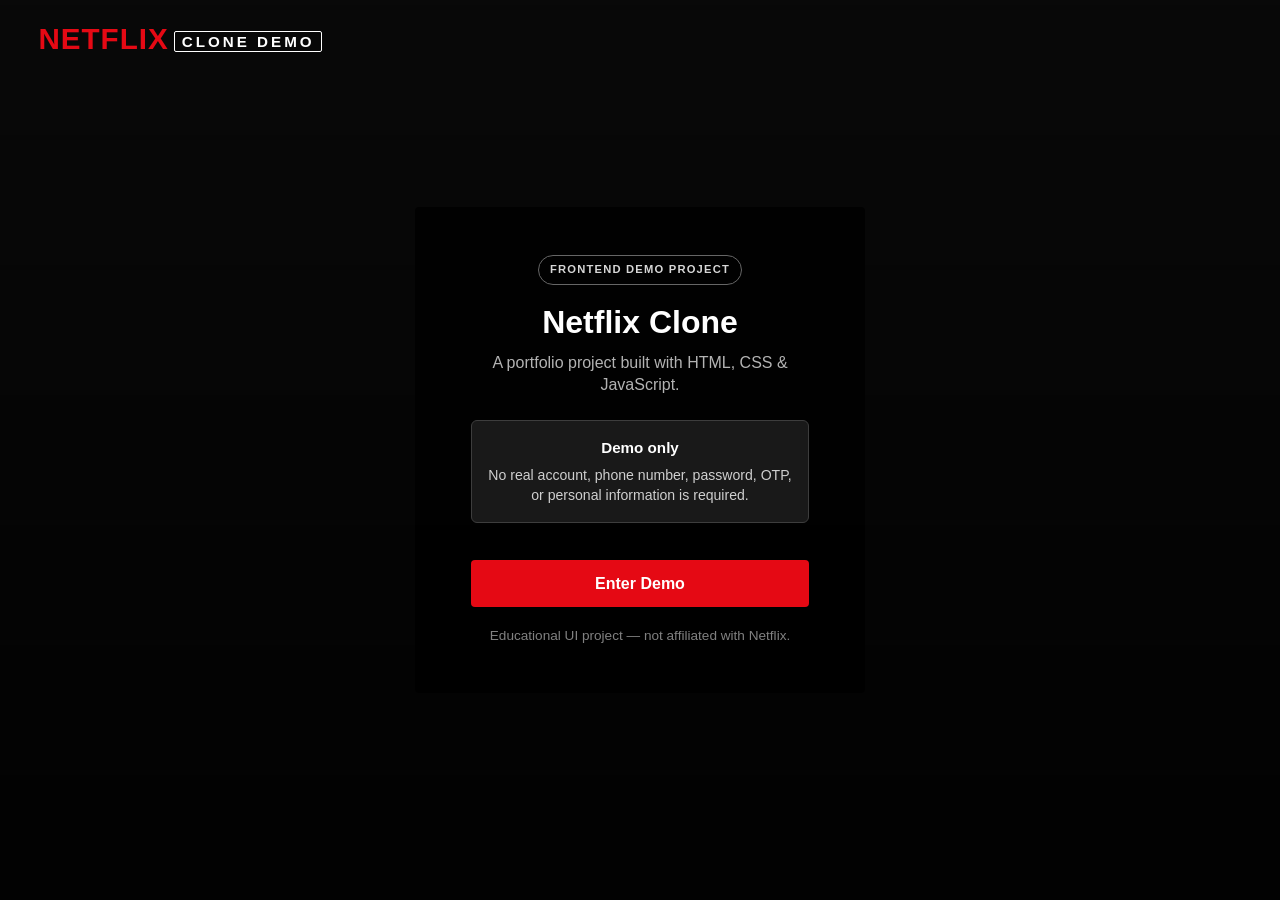
==== commit ef9c22c2: "Add files via upload" ====
--- a/index.html
+++ b/index.html
@@ -3,35 +3,35 @@
 <head>
   <meta charset="UTF-8" />
   <meta name="viewport" content="width=device-width, initial-scale=1.0" />
-  <title>Netflix Clone</title>
+  <title>Netflix Clone Demo | Frontend Project</title>
   <link rel="stylesheet" href="styles.css" />
   <link rel="stylesheet" href="https://cdnjs.cloudflare.com/ajax/libs/font-awesome/6.5.1/css/all.min.css" />
 </head>
 <body>
 
-  <!-- DEMO LOGIN -->
+  <!-- DEMO ENTRY -->
   <div id="loginScreen" class="screen active">
     <div class="login-bg"></div>
     <nav class="login-nav">
-      <span class="brand-logo" aria-label="Netflix Clone demo"><span class="logo-netflix">NETFLIX</span><span class="logo-clone">CLONE</span></span>
+      <span class="brand-logo" aria-label="Netflix Clone Demo"><span class="logo-netflix">NETFLIX</span><span class="logo-clone">CLONE DEMO</span></span>
     </nav>
     <div class="login-card demo-card">
-      <div class="demo-badge">PORTFOLIO DEMO</div>
+      <div class="demo-badge">FRONTEND DEMO PROJECT</div>
       <h1>Netflix Clone</h1>
-      <p class="login-sub">A frontend streaming UI built with HTML, CSS &amp; JavaScript.</p>
+      <p class="login-sub">A portfolio project built with HTML, CSS &amp; JavaScript.</p>
       <div class="demo-notice">
-        <i class="fas fa-shield-halved"></i>
-        <span>No real account, phone number, password or OTP is required.</span>
-      </div>
-      <button class="btn-netflix" id="enterDemoBtn" type="button">Enter Demo <i class="fas fa-arrow-right"></i></button>
-      <p class="login-hint">Educational portfolio project · Not affiliated with Netflix</p>
+        <strong>Demo only</strong>
+        <span>No real account, phone number, password, OTP, or personal information is required.</span>
+      </div>
+      <button class="btn-netflix" id="enterDemoBtn" type="button">Enter Demo</button>
+      <p class="login-hint">Educational UI project — not affiliated with Netflix.</p>
     </div>
   </div>
 
   <!-- PROFILES -->
   <div id="profileScreen" class="screen">
     <nav class="login-nav">
-      <span class="brand-logo" aria-label="Netflix Clone"><span class="logo-netflix">NETFLIX</span><span class="logo-clone">CLONE</span></span>
+      <span class="brand-logo" aria-label="Netflix Clone Demo"><span class="logo-netflix">NETFLIX</span><span class="logo-clone">CLONE</span></span>
     </nav>
     <div class="profiles-wrap">
       <h1 class="profiles-title">Who's watching?</h1>
@@ -44,9 +44,9 @@
   <div id="addProfileModal" class="profile-modal hidden">
     <div class="profile-modal-card">
       <h2>Add Profile</h2>
-      <p class="profile-modal-sub">Add a profile for another person watching Netflix Clone.</p>
+      <p class="profile-modal-sub">Add a profile for another person watching this demo.</p>
       <div class="add-profile-row">
-        <img id="newProfileAvatar" src="https://i.pravatar.cc/150?img=11" alt="" class="add-avatar" />
+        <img id="newProfileAvatar" src="" alt="" class="add-avatar" />
         <input type="text" id="newProfileName" placeholder="Name" maxlength="20" />
       </div>
       <div class="kids-toggle-row">
@@ -68,7 +68,7 @@
   <div id="mainApp" class="screen">
     <nav class="navbar" id="navbar">
       <div class="nav-left">
-        <a href="#" class="logo"><span class="brand-logo brand-logo-sm" aria-label="Netflix Clone"><span class="logo-netflix">NETFLIX</span><span class="logo-clone">CLONE</span></span></a>
+        <a href="#" class="logo"><span class="brand-logo brand-logo-sm" aria-label="Netflix Clone Demo"><span class="logo-netflix">NETFLIX</span><span class="logo-clone">CLONE</span></span></a>
         <ul class="nav-links">
           <li><a href="#" class="active">Home</a></li>
           <li><a href="#trending">TV Shows</a></li>
@@ -85,7 +85,7 @@
         <a href="#" class="nav-icon" aria-label="Notifications"><i class="fas fa-bell"></i></a>
         <div class="profile-dropdown" id="profileDropdown">
           <div class="profile-trigger" id="profileTrigger">
-            <img id="currentAvatar" src="https://i.pravatar.cc/150?img=11" alt="Profile" class="avatar" />
+            <img id="currentAvatar" src="" alt="Profile" class="avatar" />
             <i class="fas fa-caret-down"></i>
           </div>
           <div class="dropdown-menu" id="dropdownMenu">
@@ -140,7 +140,7 @@
         <a href="#">Cookie Preferences</a>
         <a href="#">Contact Us</a>
       </div>
-      <p class="footer-copy">© 2026 Netflix Clone — Portfolio Demo<br>Built with HTML, CSS &amp; JavaScript</p>
+      <p class="footer-copy">© 2026 Netflix Clone Demo — Built with HTML, CSS &amp; JavaScript<br>Developed by ________</p>
     </footer>
   </div>
 
--- a/styles.css
+++ b/styles.css
@@ -34,22 +34,38 @@
 .trailer-fallback a:hover{color:#fff}
 
 
-/* Login / Demo landing */
-#loginScreen{position:relative;min-height:100svh;display:none;align-items:center;justify-content:center;padding:6rem 1rem 2rem;overflow:hidden}
+/* Login */
+#loginScreen{position:relative;min-height:100vh;display:none;align-items:center;justify-content:center}
 #loginScreen.active{display:flex}
-.login-bg{position:absolute;inset:0;background:linear-gradient(135deg,rgba(0,0,0,.96),rgba(20,20,20,.86)),url("posters/stranger-things.svg") center/cover no-repeat;z-index:0}
-.login-bg::after{content:"";position:absolute;inset:0;background:radial-gradient(circle at 50% 35%,rgba(229,9,20,.14),transparent 42%)}
-.login-nav{position:absolute;top:0;left:0;right:0;padding:1.5rem 4%;z-index:10}
-.login-card{position:relative;z-index:5;background:rgba(12,12,12,.92);border:1px solid rgba(255,255,255,.08);box-shadow:0 25px 80px rgba(0,0,0,.55);border-radius:12px;padding:2.8rem 3rem;width:100%;max-width:520px;margin:0 auto}
-.login-card h1{font-size:clamp(2rem,5vw,3rem);line-height:1.05;margin-bottom:.7rem}
-.login-sub{color:#c7c7c7;margin-bottom:1.5rem;font-size:1rem}
-.demo-badge{display:inline-flex;align-items:center;border:1px solid rgba(229,9,20,.55);color:#ff7b80;background:rgba(229,9,20,.1);padding:.35rem .65rem;border-radius:999px;font-size:.72rem;font-weight:800;letter-spacing:1.2px;margin-bottom:1.2rem}
-.demo-notice{display:flex;gap:.8rem;align-items:flex-start;background:#1d1d1d;border:1px solid #333;border-radius:8px;padding:1rem;color:#d6d6d6;font-size:.9rem;line-height:1.5;margin:1.2rem 0}
-.demo-notice i{color:#46d369;margin-top:.15rem}
-.btn-netflix{width:100%;display:flex;align-items:center;justify-content:center;gap:.6rem;background:var(--red);color:#fff;font-size:1rem;font-weight:700;padding:.95rem;border-radius:6px;margin-top:1rem;transition:background .2s,transform .2s}
-.btn-netflix:hover{background:#f40612;transform:translateY(-1px)}
-.login-hint{margin-top:1.2rem;font-size:.78rem;color:#8f8f8f;text-align:center;line-height:1.5}
+.login-bg{position:fixed;inset:0;background:linear-gradient(to top,rgba(0,0,0,.9),rgba(0,0,0,.55)),url("https://i.ytimg.com/vi/b9EkMc79ZSU/maxresdefault.jpg") center/cover no-repeat;z-index:0}
+.login-nav{position:fixed;top:0;left:0;right:0;padding:1.5rem 3%;z-index:10}
+.login-card{position:relative;z-index:5;background:rgba(0,0,0,.8);border-radius:4px;padding:3rem 3.5rem;width:100%;max-width:450px;margin:0 1rem}
+.login-card h1{font-size:2rem;margin-bottom:.5rem}
+.login-sub{color:var(--lg);margin-bottom:1.5rem}
+.input-group{display:flex;margin-bottom:.4rem}
+.country-select{background:#333;color:#fff;border:none;border-radius:4px 0 0 4px;padding:.9rem .6rem;min-width:100px;outline:none;cursor:pointer}
+.input-group input[type=tel]{flex:1;background:#333;border:none;border-radius:0 4px 4px 0;padding:.9rem 1rem;color:#fff;font-size:1rem;outline:none}
+.input-group input:focus,.country-select:focus{outline:2px solid #fff;outline-offset:-2px}
+.btn-netflix{width:100%;background:var(--red);color:#fff;font-size:1rem;font-weight:600;padding:.9rem;border-radius:4px;margin-top:1rem;transition:background .2s}
+.btn-netflix:hover{background:#f40612}
+.login-hint{margin-top:1.2rem;font-size:.85rem;color:var(--gray);text-align:center}
+.login-hint a{color:#fff;text-decoration:underline}
+.login-hint strong{color:#46d369}
 .error-msg{color:#e87c03;font-size:.85rem;min-height:1.2em;margin-top:.35rem}
+.back-btn{background:transparent;color:#fff;font-size:1.2rem;margin-bottom:1rem;padding:.25rem}
+.otp-inputs{display:flex;gap:.75rem;justify-content:center;margin:1.5rem 0 .5rem}
+.otp-digit{width:52px;height:56px;background:#333;border:2px solid transparent;border-radius:4px;color:#fff;font-size:1.5rem;font-weight:600;text-align:center;outline:none}
+.otp-digit:focus{border-color:#fff}
+
+
+/* ===== DEMO PROJECT NOTICE ===== */
+.demo-card h1{text-align:center;margin:.9rem 0 .45rem;font-size:2rem}
+.demo-badge{display:inline-block;margin:0 auto;padding:.4rem .7rem;border:1px solid #666;border-radius:999px;color:#d7d7d7;font-size:.7rem;font-weight:700;letter-spacing:1.2px;text-transform:uppercase}
+.demo-card{text-align:center}
+.demo-card .demo-badge{display:block;width:max-content}
+.demo-notice{display:flex;flex-direction:column;gap:.35rem;margin:1.35rem 0;padding:1rem;border:1px solid #3d3d3d;border-radius:6px;background:#191919;color:#cfcfcf;line-height:1.45;font-size:.88rem}
+.demo-notice strong{color:#fff;font-size:.95rem}
+.demo-card .btn-netflix{cursor:pointer}
 
 /* Profiles */
 #profileScreen{background:var(--black)}
@@ -114,7 +130,7 @@
 .dropdown-menu>a:hover{background:rgba(255,255,255,.1);color:#fff}
 
 /* Hero */
-.hero{position:relative;height:85vh;min-height:480px;background:linear-gradient(to right,rgba(0,0,0,.85) 0%,rgba(0,0,0,.4) 45%,transparent 70%),linear-gradient(to top,var(--black) 0%,transparent 30%),var(--hero-image, url("posters/stranger-things.svg")) center/cover no-repeat;display:flex;align-items:flex-end;padding:0 4% 8%}
+.hero{position:relative;height:85vh;min-height:480px;background:linear-gradient(to right,rgba(0,0,0,.85) 0%,rgba(0,0,0,.4) 45%,transparent 70%),linear-gradient(to top,var(--black) 0%,transparent 30%),url("https://i.ytimg.com/vi/b9EkMc79ZSU/maxresdefault.jpg") center/cover no-repeat;display:flex;align-items:flex-end;padding:0 4% 8%}
 .hero-content{max-width:540px;z-index:2}
 .hero-title{font-size:clamp(2.2rem,5vw,3.8rem);font-weight:700;margin-bottom:.75rem;text-shadow:2px 2px 8px rgba(0,0,0,.8)}
 .hero-meta{display:flex;flex-wrap:wrap;gap:.55rem;align-items:center;margin-bottom:1rem;font-size:.9rem}
@@ -138,9 +154,9 @@
 .row-container{position:relative}
 .row-posters{display:flex;gap:.55rem;overflow-x:auto;scroll-behavior:smooth;scrollbar-width:none;padding:.4rem 0 1rem}
 .row-posters::-webkit-scrollbar{display:none}
-.poster{flex:0 0 auto;width:190px;border-radius:4px;overflow:hidden;cursor:pointer;position:relative;background:#222;transition:transform .25s,box-shadow .25s}
+.poster{flex:0 0 auto;width:210px;border-radius:4px;overflow:hidden;cursor:pointer;position:relative;background:#222;transition:transform .25s,box-shadow .25s}
 .poster:hover{transform:scale(1.07);z-index:10;box-shadow:0 8px 25px rgba(0,0,0,.65)}
-.poster img{width:100%;height:285px;object-fit:cover;object-position:center;background:#222}
+.poster img{width:100%;height:118px;object-fit:cover;object-position:center;background:#222}
 .poster-title-bar{padding:.55rem .65rem .7rem;background:linear-gradient(to top,#141414,#1a1a1a)}
 .poster-title-bar h3{font-size:.88rem;font-weight:600;white-space:nowrap;overflow:hidden;text-overflow:ellipsis;margin-bottom:.2rem}
 .poster-meta{font-size:.72rem;color:var(--lg);display:flex;gap:.35rem;align-items:center;flex-wrap:wrap}
@@ -148,7 +164,7 @@
 .poster-actions button{width:28px;height:28px;border-radius:50%;background:rgba(42,42,42,.9);border:1px solid rgba(255,255,255,.35);color:#fff;font-size:.7rem;display:flex;align-items:center;justify-content:center}
 .poster-actions button:hover{background:#fff;color:#000;border-color:#fff}
 
-.top10 .poster{width:190px}
+.top10 .poster{width:200px}
 .top10 .poster::before{content:attr(data-rank);position:absolute;left:2px;bottom:70px;font-size:4.5rem;font-weight:900;color:#000;-webkit-text-stroke:2.5px #666;z-index:2;line-height:1;pointer-events:none;font-family:Arial Black,sans-serif}
 
 .row-arrow{position:absolute;top:0;bottom:1rem;width:44px;background:rgba(20,20,20,.55);color:#fff;font-size:1.4rem;z-index:20;display:flex;align-items:center;justify-content:center;opacity:0;transition:.25s}
@@ -195,100 +211,23 @@
 .footer-links a:hover{text-decoration:underline;color:var(--lg)}
 .footer-copy{margin-top:1rem;font-size:.8rem;line-height:1.8}
 
-@media(max-width:1100px){
-  .nav-links{gap:.8rem}
-  .nav-links a{font-size:.8rem}
-  .poster{width:175px}
-  .poster img{height:262px}
-  .hero{height:72vh}
-}
-
-@media(max-width:800px){
-  .navbar{height:60px;padding:0 1.1rem}
+@media(max-width:900px){
   .nav-links{display:none}
-  .nav-left{min-width:0}
-  .brand-logo-sm .logo-netflix{font-size:1.2rem}
-  .brand-logo-sm .logo-clone{font-size:.58rem;letter-spacing:1.5px}
-  .nav-right{gap:.65rem}
-  .search-box{width:38px;height:34px;padding:.35rem .55rem}
-  .search-box:focus-within{width:min(48vw,220px)}
-  .search-box input{font-size:.8rem}
-  .nav-icon{font-size:1rem}
-  .hero{height:66svh;min-height:430px;padding:0 1.1rem 4.5rem;background-position:center}
-  .hero-content{max-width:620px}
-  .hero-title{font-size:clamp(2rem,8vw,3.2rem)}
-  .hero-description{font-size:.95rem;max-width:560px}
-  .content{margin-top:-45px}
-  .row{padding:0 1.1rem;margin-bottom:1.6rem}
-  .row-title{font-size:1.1rem}
-  .poster{width:160px}
-  .poster img{height:240px}
-  .row-arrow{display:none}
-  .modal{padding:1rem .75rem}
-  .modal-body{grid-template-columns:1fr;padding:0 1.1rem 1.2rem;gap:1rem}
-  .modal-banner{height:250px}
-}
-
+  .hero{height:70vh}
+  .hero-title{font-size:2.1rem}
+  .poster{width:170px}
+  .poster img{height:96px}
+  .modal-body{grid-template-columns:1fr}
+  .modal-banner{height:240px}
+  .login-card{padding:2.2rem 1.75rem}
+}
 @media(max-width:600px){
-  body{font-size:14px}
-  .login-card{padding:2rem 1.2rem;border-radius:10px}
-  .login-nav{padding:1.1rem 1.1rem}
-  .brand-logo .logo-netflix{font-size:1.35rem}
-  .brand-logo .logo-clone{font-size:.68rem;letter-spacing:2px}
-  .demo-badge{font-size:.65rem}
-  .demo-notice{font-size:.82rem}
-  .btn-netflix{padding:.9rem}
-  .hero{height:62svh;min-height:420px;padding:0 1rem 4rem;background-position:58% center}
-  .hero-content{max-width:100%}
-  .hero-title{font-size:2rem;max-width:95%}
-  .hero-meta{gap:.4rem;font-size:.78rem}
-  .hero-description{font-size:.85rem;line-height:1.45;-webkit-line-clamp:3;margin-bottom:1rem}
-  .hero-buttons{gap:.5rem}
-  .btn{padding:.55rem .9rem;font-size:.85rem}
-  .content{margin-top:-35px;padding-bottom:1rem}
-  .row{padding:0 1rem;margin-bottom:1.35rem}
-  .row-posters{gap:.5rem;padding:.25rem 0 .75rem}
-  .poster,.top10 .poster{width:135px}
-  .poster img{height:203px}
-  .poster-title-bar{padding:.45rem .5rem .55rem}
-  .poster-title-bar h3{font-size:.78rem}
-  .poster-meta{font-size:.65rem}
-  .poster-actions{display:none}
-  .profiles-wrap{padding:4.5rem .75rem 1.5rem}
-  .profiles-title{font-size:2rem;margin-bottom:1.8rem}
-  .profiles-grid{gap:1.25rem .9rem;width:100%}
-  .profile-card{width:82px}
-  .profile-avatar{width:76px;height:76px}
-  .profile-name{font-size:.85rem;max-width:82px}
-  .manage-profiles-btn{margin-top:2rem;padding:.55rem 1rem}
-  .profile-modal-card{padding:1.4rem 1.1rem}
-  .add-profile-row{gap:.75rem}
-  .add-avatar{width:64px;height:64px}
-  .profile-modal-actions{flex-direction:column-reverse;gap:.6rem}
-  .profile-modal-actions .btn-netflix,.btn-cancel{width:100%}
-  .modal{padding:.5rem}
-  .modal-content{border-radius:8px}
-  .modal-banner{height:210px}
-  .modal-banner-info{left:1rem;right:1rem;bottom:1rem}
-  .modal-banner-info h2{font-size:1.35rem}
-  .modal-buttons .btn{padding:.5rem .8rem}
-  .modal-body{font-size:.85rem}
-  .trailer-modal{padding:.65rem}
-  .trailer-close{top:-34px;font-size:1.7rem}
-  .trailer-info h3{font-size:1.05rem}
-  .trailer-info p{font-size:.8rem}
-  .footer{padding:2rem 1rem 1.5rem}
-  .footer-links{grid-template-columns:repeat(2,1fr);gap:.65rem 1rem}
-}
-
-@media(max-width:380px){
-  .brand-logo .logo-netflix{font-size:1.2rem}
-  .brand-logo .logo-clone{font-size:.58rem}
-  .nav-right{gap:.45rem}
-  .search-box:focus-within{width:42vw}
-  .hero{min-height:390px}
-  .poster,.top10 .poster{width:122px}
-  .poster img{height:183px}
-  .profile-card{width:76px}
-  .profile-avatar{width:70px;height:70px}
-}
+  .navbar{height:56px}
+  .brand-logo-sm{font-size:1.1rem}
+  .hero{height:58vh;min-height:380px}
+  .poster{width:140px}
+  .poster img{height:80px}
+  .row-arrow{width:32px;font-size:1.1rem}
+  .profile-avatar{width:90px;height:90px}
+  .profile-card{width:100px}
+}
